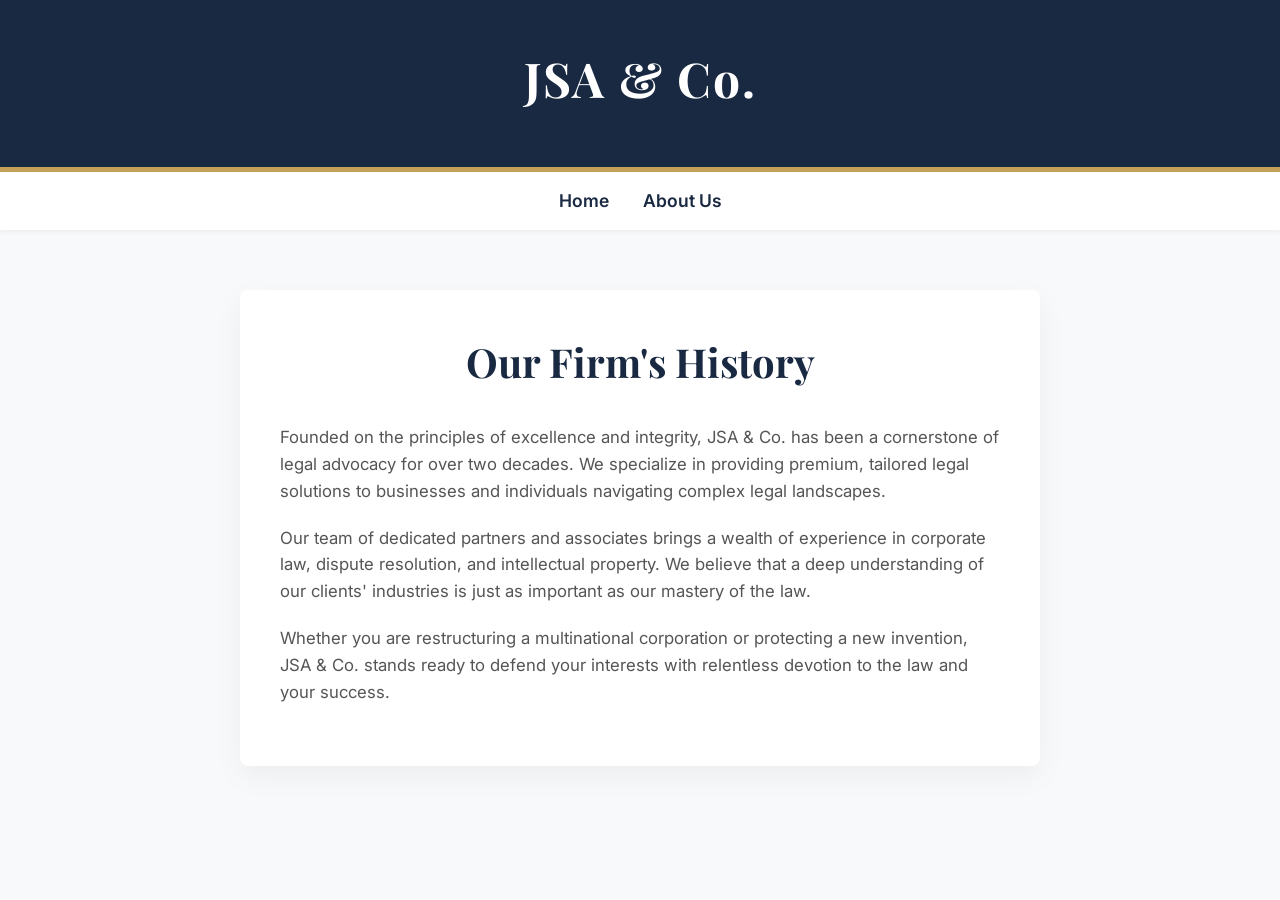
==== about.html @ f7112fb5 "Added a new About Us page to show multiple interconnected files" ====
<!DOCTYPE html>
<html lang="en">
<head>
    <meta charset="UTF-8">
    <meta name="viewport" content="width=device-width, initial-scale=1.0">
    <title>About Us | JSA & Co.</title>
    <link href="https://fonts.googleapis.com/css2?family=Playfair+Display:wght@400;700&family=Inter:wght@300;400;600&display=swap" rel="stylesheet">
    <style>
        :root {
            --primary-navy: #1a2942;
            --accent-gold: #c5a059;
            --bg-light: #f8f9fa;
            --text-dark: #333333;
            --text-light: #ffffff;
        }

        * {
            margin: 0;
            padding: 0;
            box-sizing: border-box;
        }

        body {
            font-family: 'Inter', sans-serif;
            background-color: var(--bg-light);
            color: var(--text-dark);
            line-height: 1.6;
        }

        header {
            background-color: var(--primary-navy);
            color: var(--text-light);
            padding: 40px 20px;
            text-align: center;
            border-bottom: 5px solid var(--accent-gold);
        }

        header h1 {
            font-family: 'Playfair Display', serif;
            font-size: 3rem;
            margin-bottom: 10px;
            letter-spacing: 2px;
        }

        nav {
            background-color: #fff;
            padding: 15px;
            text-align: center;
            box-shadow: 0 2px 5px rgba(0,0,0,0.05);
        }

        nav a {
            color: var(--primary-navy);
            text-decoration: none;
            margin: 0 15px;
            font-weight: 600;
            font-size: 1.1rem;
            transition: color 0.3s;
        }

        nav a:hover {
            color: var(--accent-gold);
        }

        .container {
            max-width: 800px;
            margin: 60px auto;
            padding: 0 20px;
            background: #fff;
            padding: 40px;
            border-radius: 8px;
            box-shadow: 0 10px 30px rgba(0,0,0,0.05);
        }

        .section-title {
            text-align: center;
            font-family: 'Playfair Display', serif;
            font-size: 2.5rem;
            color: var(--primary-navy);
            margin-bottom: 30px;
        }

        p {
            margin-bottom: 20px;
            font-size: 1.05rem;
            color: #555;
        }
    </style>
</head>
<body>

    <header>
        <h1>JSA & Co.</h1>
    </header>

    <nav>
        <a href="index.html">Home</a>
        <a href="about.html">About Us</a>
    </nav>

    <div class="container">
        <h2 class="section-title">Our Firm's History</h2>
        
        <p>Founded on the principles of excellence and integrity, JSA & Co. has been a cornerstone of legal advocacy for over two decades. We specialize in providing premium, tailored legal solutions to businesses and individuals navigating complex legal landscapes.</p>
        
        <p>Our team of dedicated partners and associates brings a wealth of experience in corporate law, dispute resolution, and intellectual property. We believe that a deep understanding of our clients' industries is just as important as our mastery of the law.</p>
        
        <p>Whether you are restructuring a multinational corporation or protecting a new invention, JSA & Co. stands ready to defend your interests with relentless devotion to the law and your success.</p>
    </div>

</body>
</html>
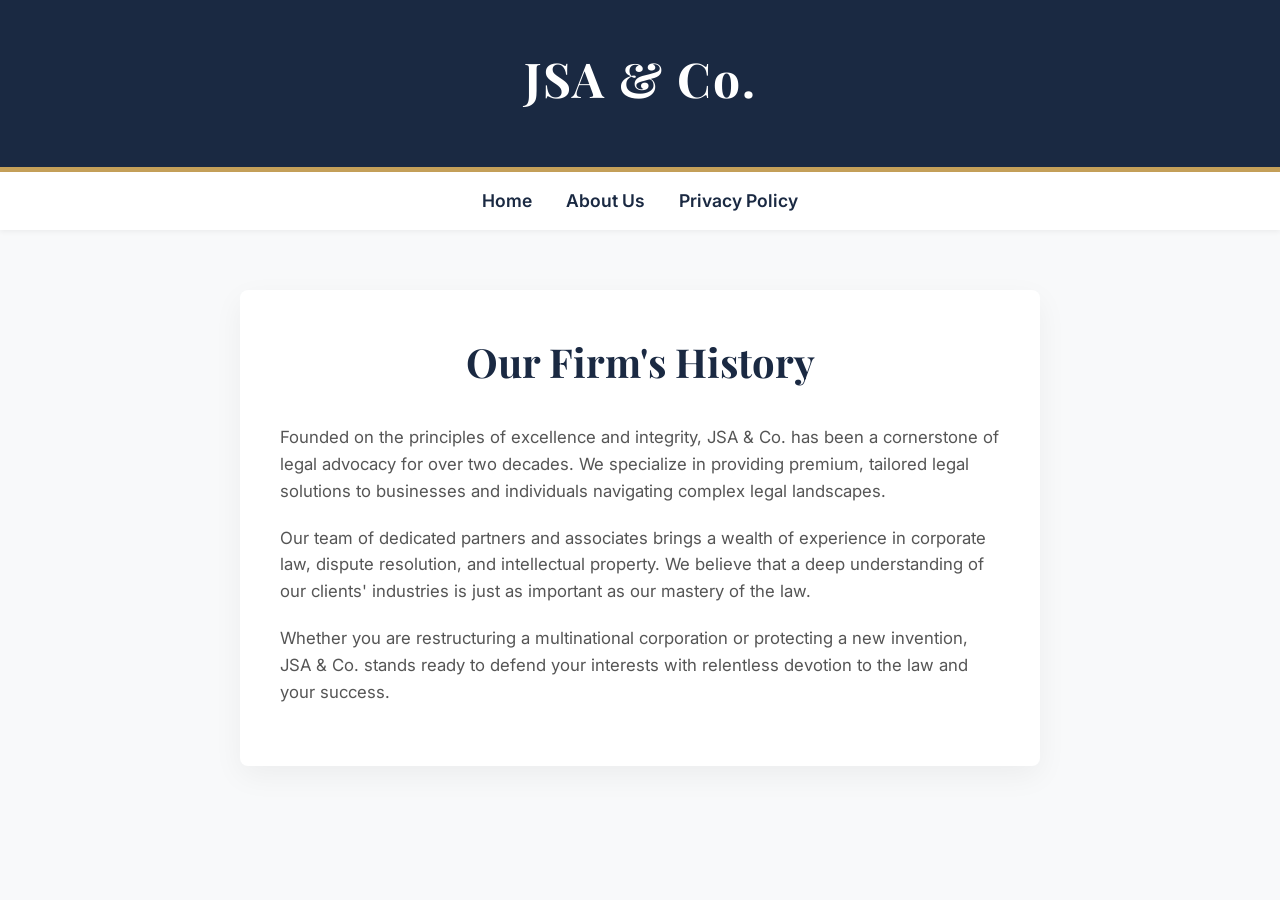
==== commit b4f77a8e: "Added Privacy Policy page and updated navigation links" ====
--- a/about.html
+++ b/about.html
@@ -96,6 +96,7 @@
     <nav>
         <a href="index.html">Home</a>
         <a href="about.html">About Us</a>
+        <a href="privacy.html">Privacy Policy</a>
     </nav>
 
     <div class="container">
